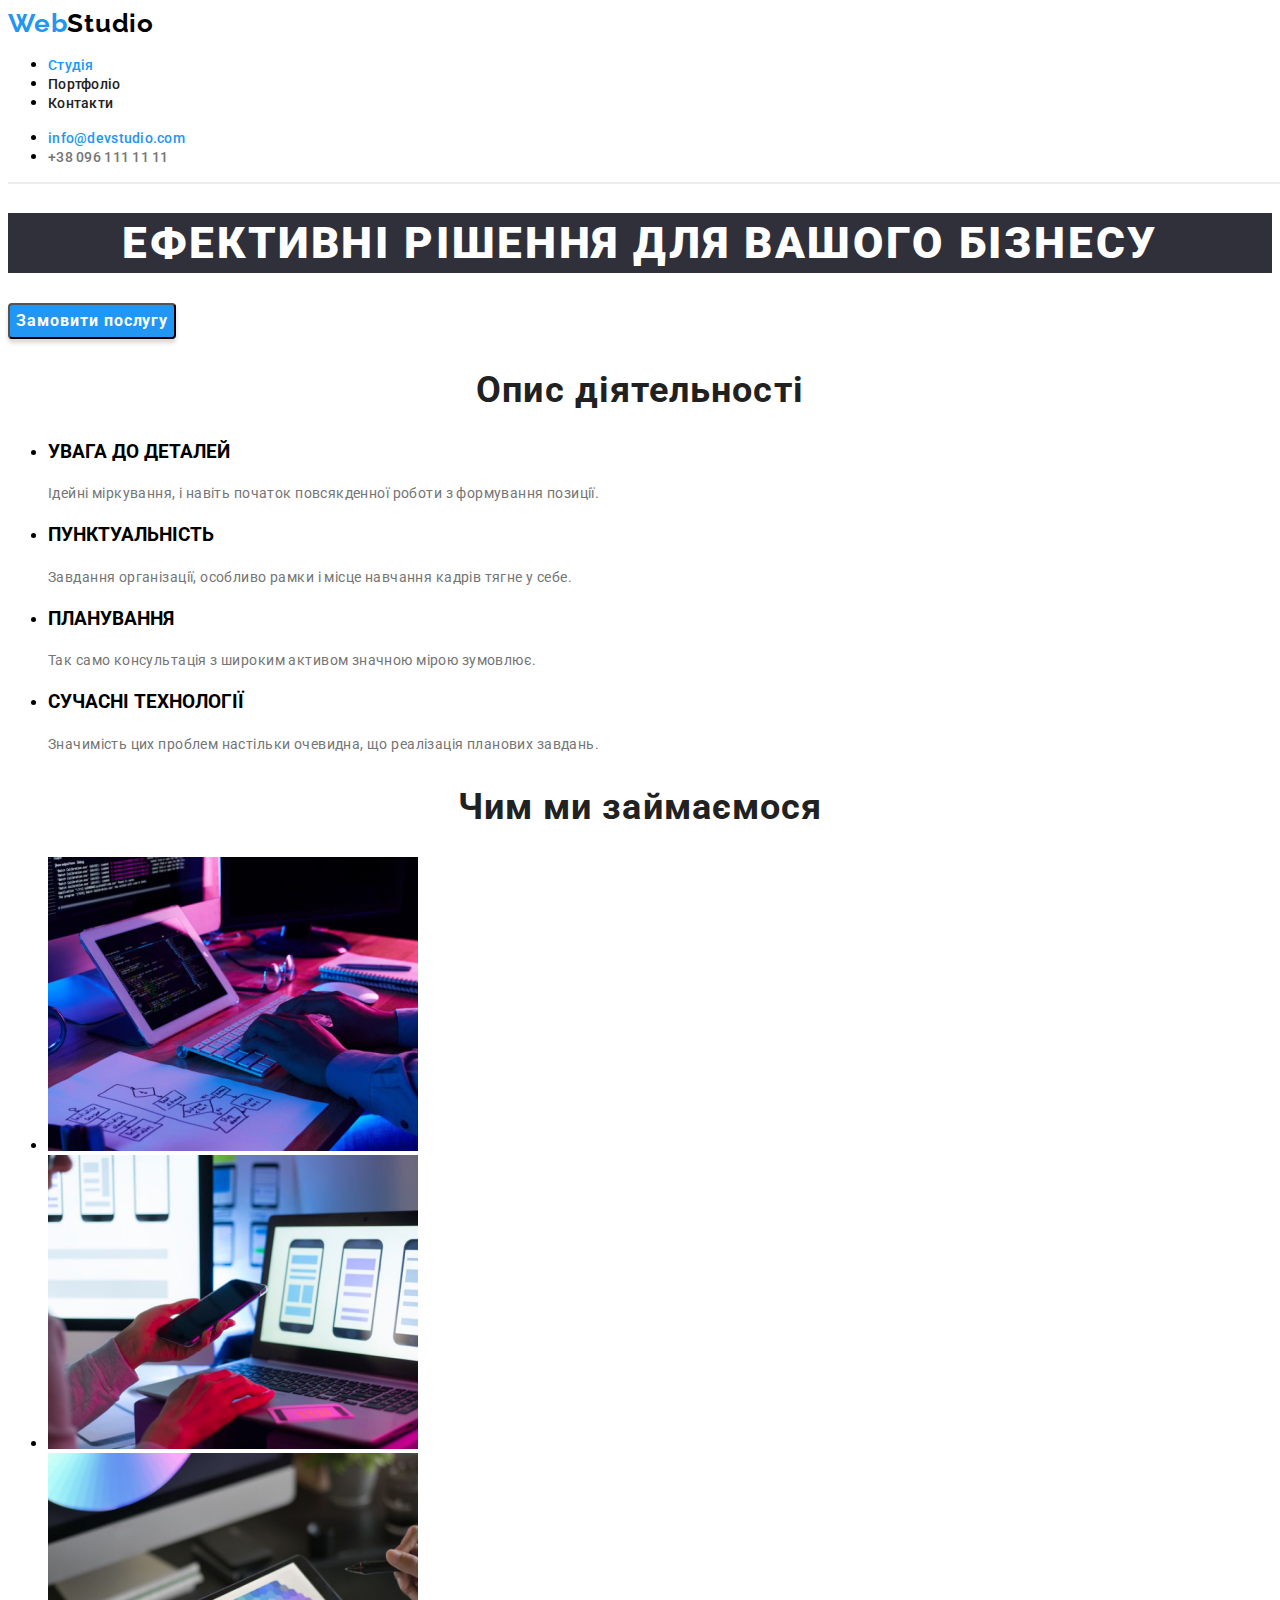
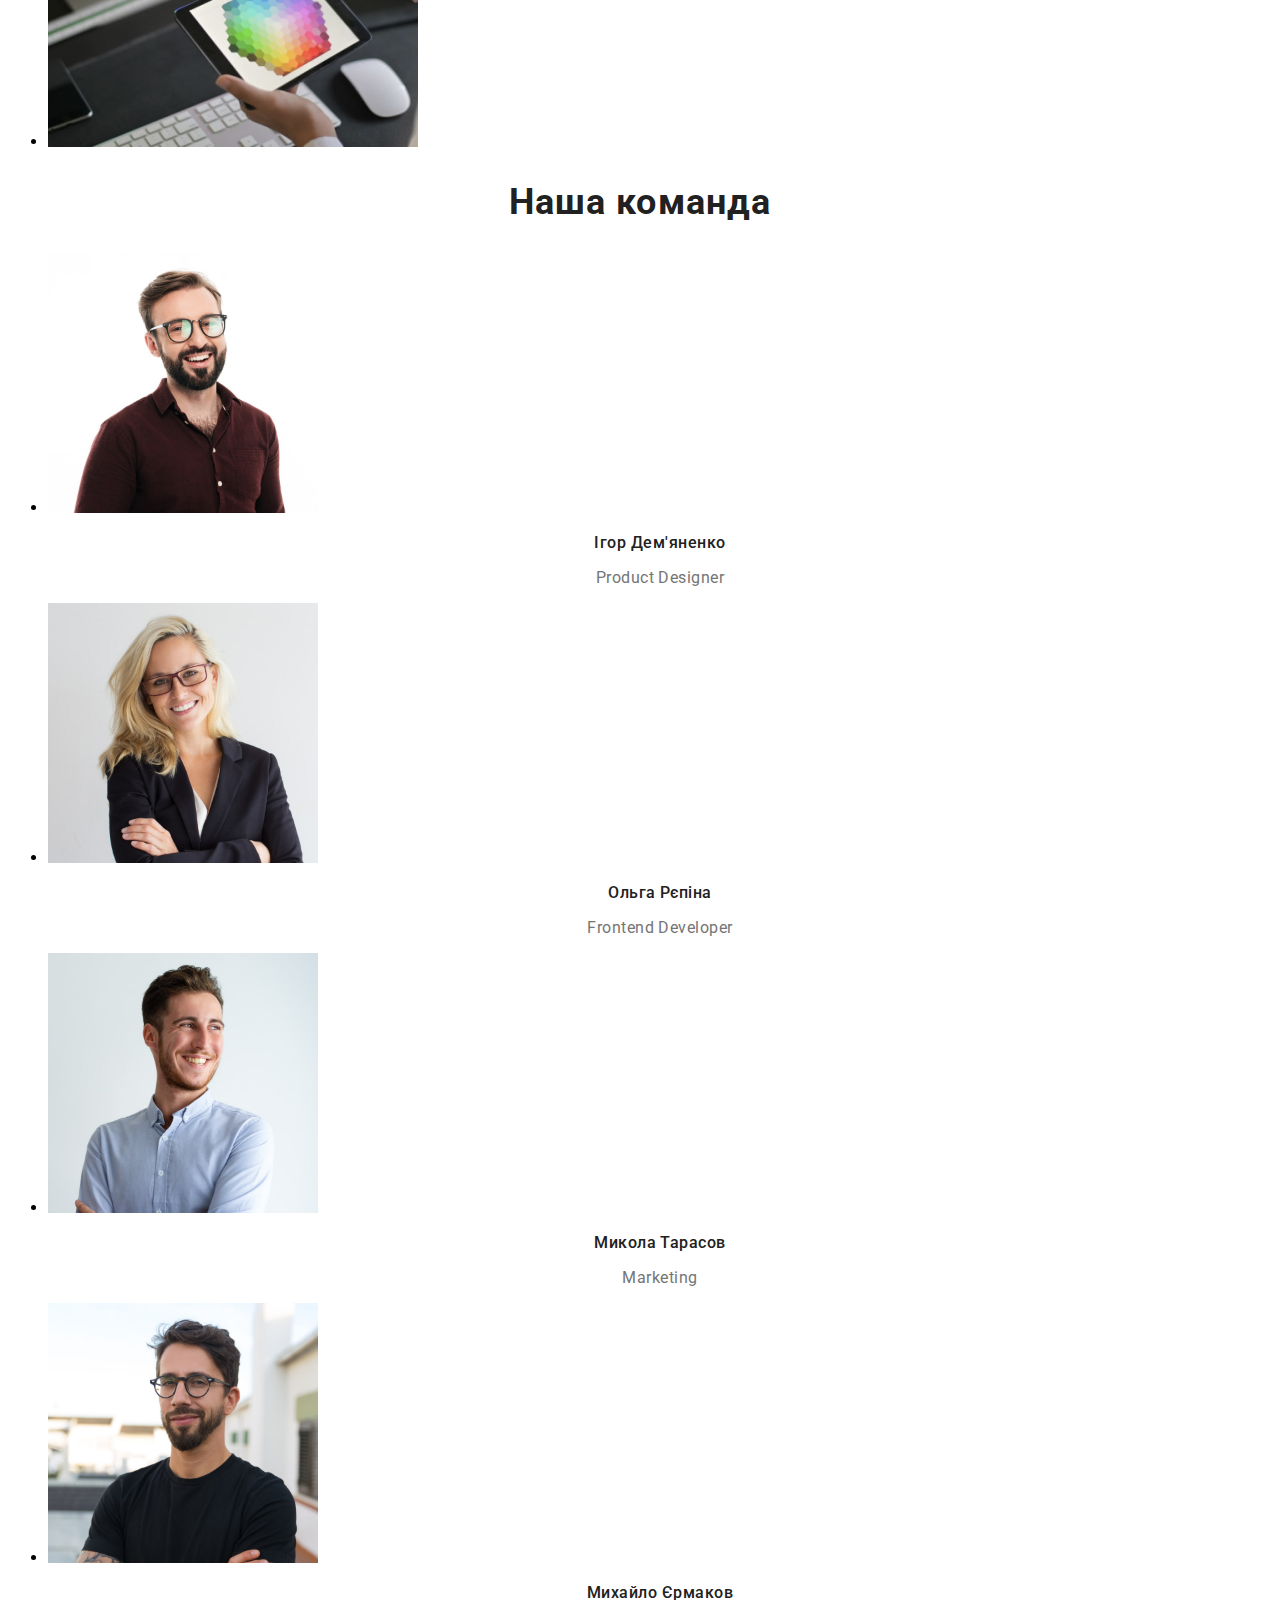
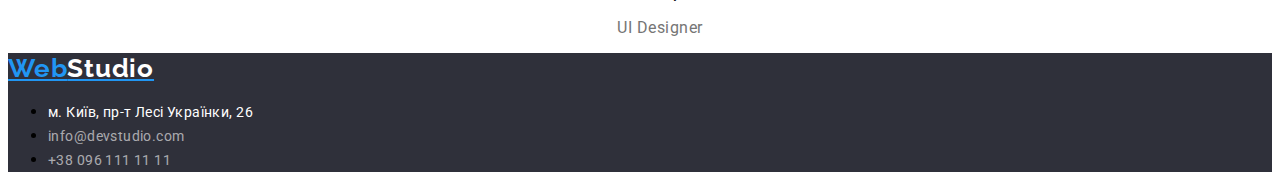
==== index.html @ 0fd16da0 "validator" ====
<!DOCTYPE html>
<html lang="uk">
  <head>
    <meta charset="UTF-8" />
    <meta http-equiv="X-UA-Compatible" content="IE=edge" />
    <meta name="viewport" content="width=device-width, initial-scale=1.0" />
    <link rel="preconnect" href="https://fonts.googleapis.com" />
    <link rel="preconnect" href="https://fonts.gstatic.com" crossorigin />
    <link
      href="https://fonts.googleapis.com/css2?family=Raleway:wght@400;500;700;900&family=Roboto:wght@400;500;700;900&display=swap"
      rel="stylesheet"
    />
    <link rel="stylesheet" href="css/styles.css" />
    <title>Портфоліо</title>
  </head>
  <!--header-->
  <header>
    <a href="index.html" class="logo-top" lang="en"
      ><span class="logo-top-color">Web</span>Studio</a
    >
    <nav>
      <ul>
        <li><a href="index.html" class="studio-link-color">Студія</a></li>
        <li><a href="portfolio.html" class="studio-link">Портфоліо</a></li>
        <li><a href="#" class="studio-link">Контакти</a></li>
      </ul>
    </nav>
    <ul>
      <li><a href="mailto:info@devstudio.com" class="mailto">info@devstudio.com</a></li>
      <li><a href="tel:+380961111111" class="tel">+38 096 111 11 11</a></li>
    </ul>
    <hr class="line" />
  </header>
  <body>
    <!--section_1-->
    <section>
      <h1 class="header-text">Ефективні рішення для вашого бізнесу</h1>
      <button class="button" type="button">
        <span class="button-text">Замовити послугу</span>
      </button>
    </section>
    <!--section_2-->
    <section>
      <h2 class="title">Опис діятельності</h2>
      <ul>
        <li>
          <h3 class="header-text-section-2">УВАГА ДО ДЕТАЛЕЙ</h3>
          <p class="text-section-2">
            Ідейні міркування, і навіть початок повсякденної роботи з формування позиції.
          </p>
        </li>
        <li>
          <h3 class="header-text-section-2">ПУНКТУАЛЬНІСТЬ</h3>
          <p class="text-section-2">
            Завдання організації, особливо рамки і місце навчання кадрів тягне у себе.
          </p>
        </li>
        <li>
          <h3 class="header-text-section-2">ПЛАНУВАННЯ</h3>
          <p class="text-section-2">
            Так само консультація з широким активом значною мірою зумовлює.
          </p>
        </li>
        <li>
          <h3 class="header-text-section-2">СУЧАСНІ ТЕХНОЛОГІЇ</h3>
          <p class="text-section-2">
            Значимість цих проблем настільки очевидна, що реалізація планових завдань.
          </p>
        </li>
      </ul>
    </section>
    <!--section_3-->
    <section>
      <h2 class="title">Чим ми займаємося</h2>
      <ul>
        <li>
          <img
            src="images/photo_2022-07-14_23-06-50.jpg"
            alt="photo"
            width="370"
            height="294"
            class="foto"
          />
        </li>
        <li>
          <img
            src="images/photo_2022-07-14_23-08-23.jpg"
            alt="photo"
            width="370"
            height="294"
            class="foto"
          />
        </li>
        <li>
          <img
            src="images/photo_2022-07-14_23-08-29.jpg"
            alt="photo"
            width="370"
            height="294"
            class="foto"
          />
        </li>
      </ul>
    </section>
    <!--section_4-->
    <section>
      <h2 class="title">Наша команда</h2>
      <ul>
        <li>
          <img
            src="images/photo_2022-07-14_22-47-18.jpg"
            alt="photo"
            width="270"
            height="260"
            class="foto"
          />
          <h3 class="header-text-section-4">Ігор Дем'яненко</h3>
          <p class="text-section-4" lang="en">Product Designer</p>
        </li>
        <li>
          <img
            src="images/photo_2022-07-14_23-00-56.jpg"
            alt="photo"
            width="270"
            height="260"
            class="foto"
          />
          <h3 class="header-text-section-4">Ольга Рєпіна</h3>
          <p class="text-section-4" lang="en">Frontend Developer</p>
        </li>
        <li>
          <img
            src="images/photo_2022-07-14_23-04-40.jpg"
            alt="photo"
            width="270"
            height="260"
            class="foto"
          />
          <h3 class="header-text-section-4">Микола Тарасов</h3>
          <p class="text-section-4" lang="en">Marketing</p>
        </li>
        <li>
          <img
            src="images/photo_2022-07-14_23-06-06.jpg"
            alt="photo"
            width="270"
            height="260"
            class="foto"
          />
          <h3 class="header-text-section-4">Михайло Єрмаков</h3>
          <p class="text-section-4" lang="en">UI Designer</p>
        </li>
      </ul>
    </section>
    <!--Footer-->
    <footer class="footer">
      <a href="index.html" class="logo-footer" lang="en"
        >Web<span class="logo-footer-color">Studio</span></a
      >
      <address>
        <ul>
          <li>
            <a
              class="adress"
              href="https://goo.gl/maps/CPtrU1FHBa2aNyZL9"
              target="_blank"
              rel="noopener noreferrer"
              >м. Київ, пр-т Лесі Українки, 26</a
            >
          </li>
          <li>
            <a href="mailto:info@devstudio.com" class="mailto-footer">info@devstudio.com</a>
          </li>
          <li>
            <a href="tel:+380961111111" class="tel-footer">+38 096 111 11 11</a>
          </li>
        </ul>
      </address>
    </footer>
  </body>
</html>
---- css/styles.css ----
body {
  font-family: 'Raleway', sans-serif;
  font-family: 'Roboto', sans-serif;
  background: #ffffff;
  
}
/* header */
.logo-top {
  font-family: 'Raleway';
  font-weight: 700;
  font-size: 26px;
  line-height: 31px;
  /* identical to box height */
  letter-spacing: 0.03em;
  color: #000000;
  text-decoration: none;
}
.logo-top-color {
  font-family: 'Raleway';
  font-weight: 700;
  font-size: 26px;
  line-height: 31px;
  /* identical to box height */
  letter-spacing: 0.03em;
  color: #2196f3;
  text-decoration: none;
}
.studio-link {
  font-family: 'Roboto';
  font-weight: 500;
  font-size: 14px;
  line-height: 16px;
  letter-spacing: 0.02em;
  text-decoration: none;
  color: #212121;
}
.studio-link-color {
  font-family: 'Roboto';
  font-weight: 500;
  font-size: 14px;
  line-height: 16px;
  letter-spacing: 0.02em;
  text-decoration: none;
  color: #2196f3;
}
.mailto {
  font-family: 'Roboto';
  font-weight: 500;
  font-size: 14px;
  line-height: 16px;
  letter-spacing: 0.02em;
  text-decoration: none;
  color: #2196f3;
}
.tel {
  font-family: 'Roboto';
  font-weight: 500;
  font-size: 14px;
  line-height: 16px;
  letter-spacing: 0.02em;
  text-decoration: none;
  color: #757575;
}
.header-text {
  font-family: 'Roboto';
  font-weight: 900;
  font-size: 44px;
  line-height: 60px;
  /* or 136% */
  text-align: center;
  letter-spacing: 0.06em;
  text-transform: uppercase;
  text-decoration: none;
  color: #ffffff;
  background: #2f303a;
}

/* -------button -------------*/
.button {
  background: #2196f3;
  box-shadow: 0px 4px 4px rgba(0, 0, 0, 0.15);
  border-radius: 4px;
}
.button-text {
  font-family: 'Roboto';
  font-weight: 700;
  font-size: 16px;
  line-height: 30px;
  /* identical to box height, or 188% */
  display: flex;
  align-items: center;
  text-align: center;
  letter-spacing: 0.06em;

  color: #ffffff;
}
.button:hover {
  background-color: #92c8f5;
}
.button:focus {
  outline: none;
  box-shadow: 0 0 0 3px lightskyblue;
}
.title {
  font-family: 'Roboto';
  font-weight: 700;
  font-size: 36px;
  line-height: 42px;
  text-align: center;
  letter-spacing: 0.03em;

  color: #212121;
}
.text-section-2 {
  font-family: 'Roboto';
  font-size: 14px;
  line-height: 24px;
  /* or 171% */

  letter-spacing: 0.03em;
  text-decoration: none;
  color: #757575;
}
/* Line */
.line {
  width: 1600px;
  height: 0px;
  left: 0px;
  top: 80px;
  border: 1px solid #ececec;
}
/* section-3 */

.header-text-section-4 {
  font-family: 'Roboto';
  font-weight: 700;
  font-size: 36px;
  line-height: 42px;
  text-align: center;
  letter-spacing: 0.03em;

  color: #212121;
}
.foto {
  border-radius: 0px;
}
.header-text-section-4 {
  font-family: 'Roboto';
  font-weight: 500;
  font-size: 16px;
  line-height: 19px;
  /* identical to box height */

  text-align: center;
  letter-spacing: 0.03em;

  color: #212121;
}
.text-section-4 {
  font-family: 'Roboto';
  font-size: 16px;
  line-height: 19px;
  /* identical to box height */

  text-align: center;
  letter-spacing: 0.03em;

  color: #757575;
}

/* Footer */

.logo-footer {
  font-family: 'Raleway';
  font-weight: 700;
  font-size: 26px;
  line-height: 31px;
  /* identical to box height */

  letter-spacing: 0.03em;

  color: #2196f3;
}

.logo-footer-color {
  font-family: 'Raleway';
  font-weight: 700;
  font-size: 26px;
  line-height: 31px;
  /* identical to box height */
  text-decoration: none;
  letter-spacing: 0.03em;

  color: #ffffff;
}
.footer {
  background: #2f303a;
}
.adress {
  font-family: 'Roboto';
  font-size: 14px;
  line-height: 24px;
  /* or 171% */
font-style: normal;
  letter-spacing: 0.03em;
  text-decoration: none;
  color: #ffffff;
}
.mailto-footer {
  font-family: 'Roboto';
  font-size: 14px;
  line-height: 24px;
  /* or 171% */
  text-decoration: none;
font-style: normal;
  letter-spacing: 0.03em;

  color: rgba(255, 255, 255, 0.6);
}
.tel-footer {
  font-family: 'Roboto';
  font-size: 14px;
  line-height: 24px;
  /* or 171% */
  text-decoration: none;
font-style: normal;
  letter-spacing: 0.03em;
  color: rgba(255, 255, 255, 0.6);
}
/* portfoli */

.button-portfolio-color {
  background: #2196f3;
  /* shadow-middle */

  box-shadow: 0px 3px 1px rgba(0, 0, 0, 0.1), 0px 1px 2px rgba(0, 0, 0, 0.08),
    0px 2px 2px rgba(0, 0, 0, 0.12);
  border-radius: 4px;
}
.button-portfolio-color:hover {
  background-color: #92c8f5;
}

.button-portfolio-color:focus {
  outline: none;
  box-shadow: 0 0 0 3px lightskyblue;
}

.button-portfolio {
  background: #f5f4fa;
  border-radius: 4px;
}
.button-portfolio:hover {
  background-color: #92c8f5;
}
.button-portfolio:focus {
  outline: none;
  box-shadow: 0 0 0 3px lightskyblue;
}
.button-portfolio-color-text {
  font-family: 'Roboto';
  font-weight: 500;
  font-size: 16px;
  line-height: 26px;
  /* identical to box height, or 162% */
text-decoration: none;
  text-align: center;
  letter-spacing: 0.03em;

  color: #ffffff;
}

.button-portfolio-text {
  font-family: 'Roboto';
  font-weight: 500;
  font-size: 16px;
  line-height: 26px;
  /* identical to box height, or 162% */

  text-align: center;
  letter-spacing: 0.03em;
text-decoration: none;
  color: #212121;
}
.title-portfolio {
  font-family: 'Roboto';
  font-weight: 700;
  font-size: 18px;
  line-height: 36px;
  /* identical to box height, or 200% */
text-decoration: none;
  letter-spacing: 0.06em;

  color: #212121;
}
.text-portfolio {
  font-family: 'Roboto';
  font-size: 16px;
  line-height: 30px;
  /* identical to box height, or 188% */
text-decoration: none;
  letter-spacing: 0.03em;

  color: #757575;
}
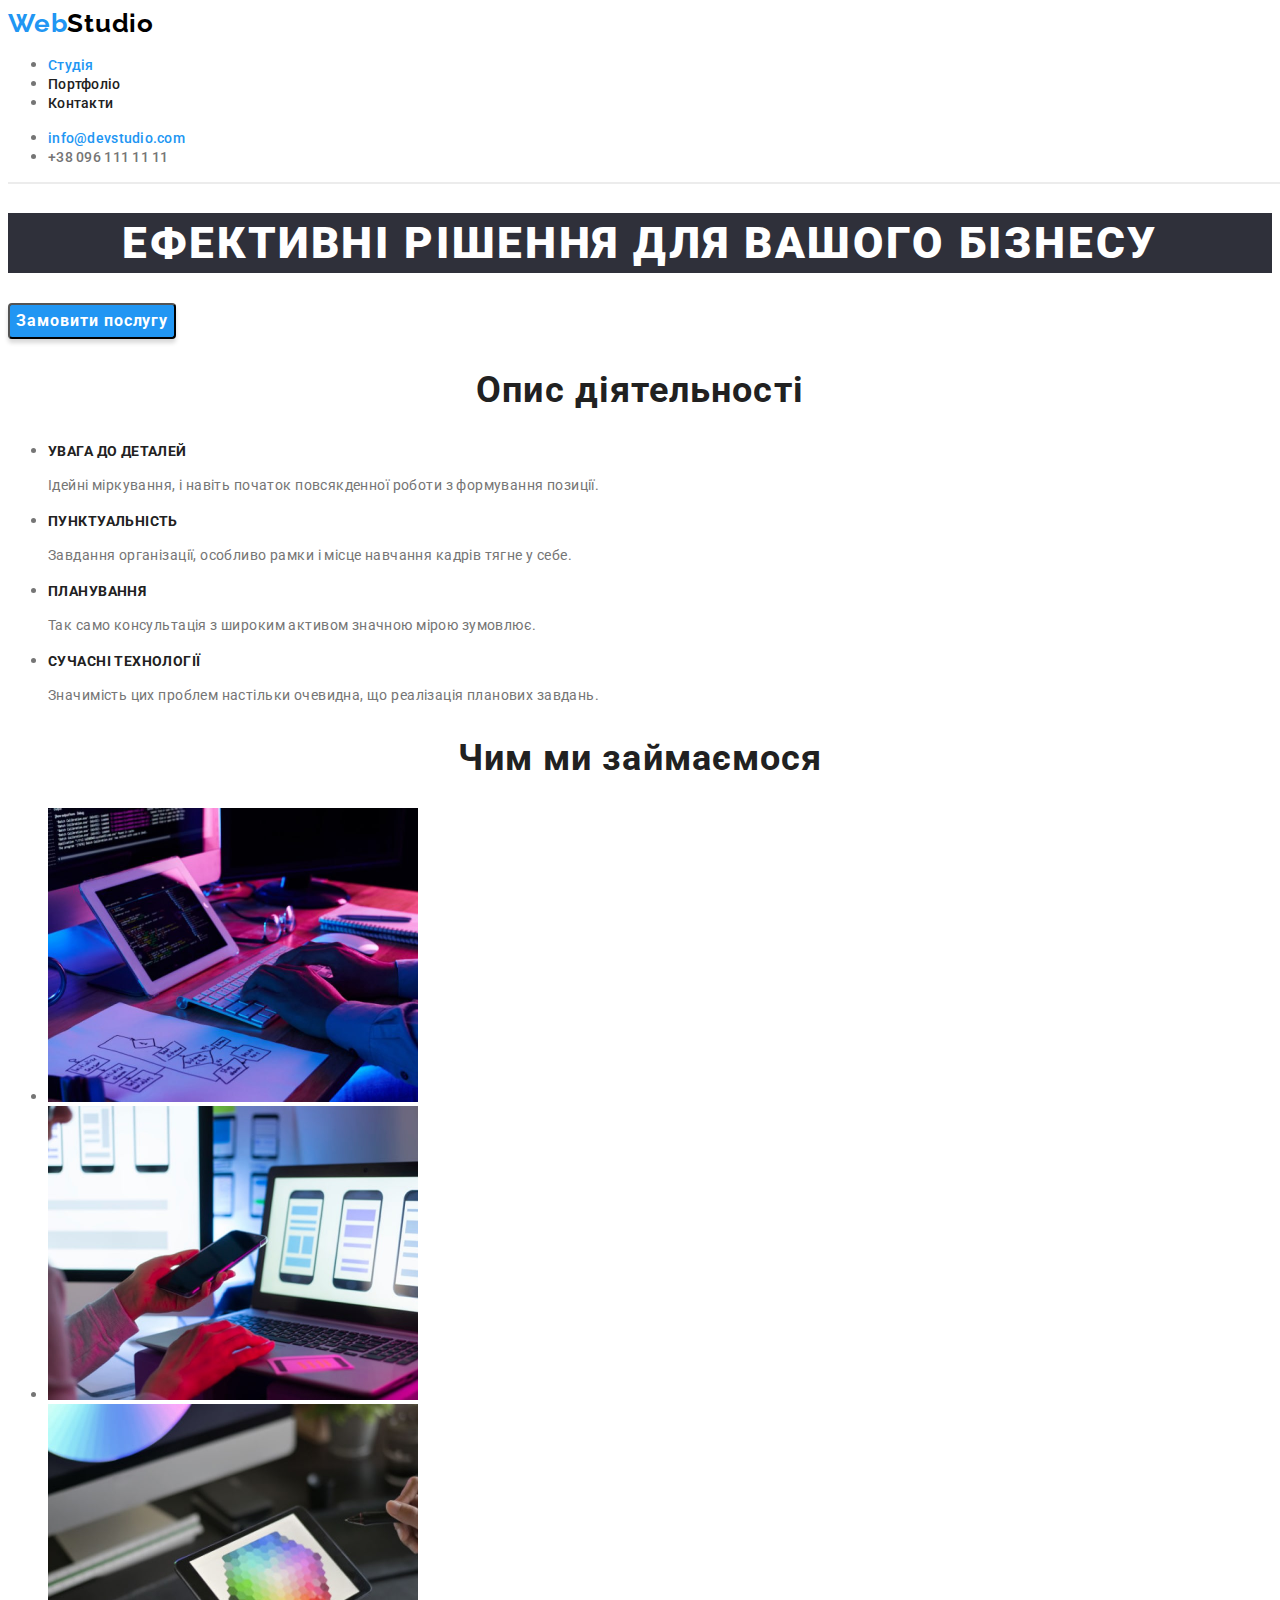
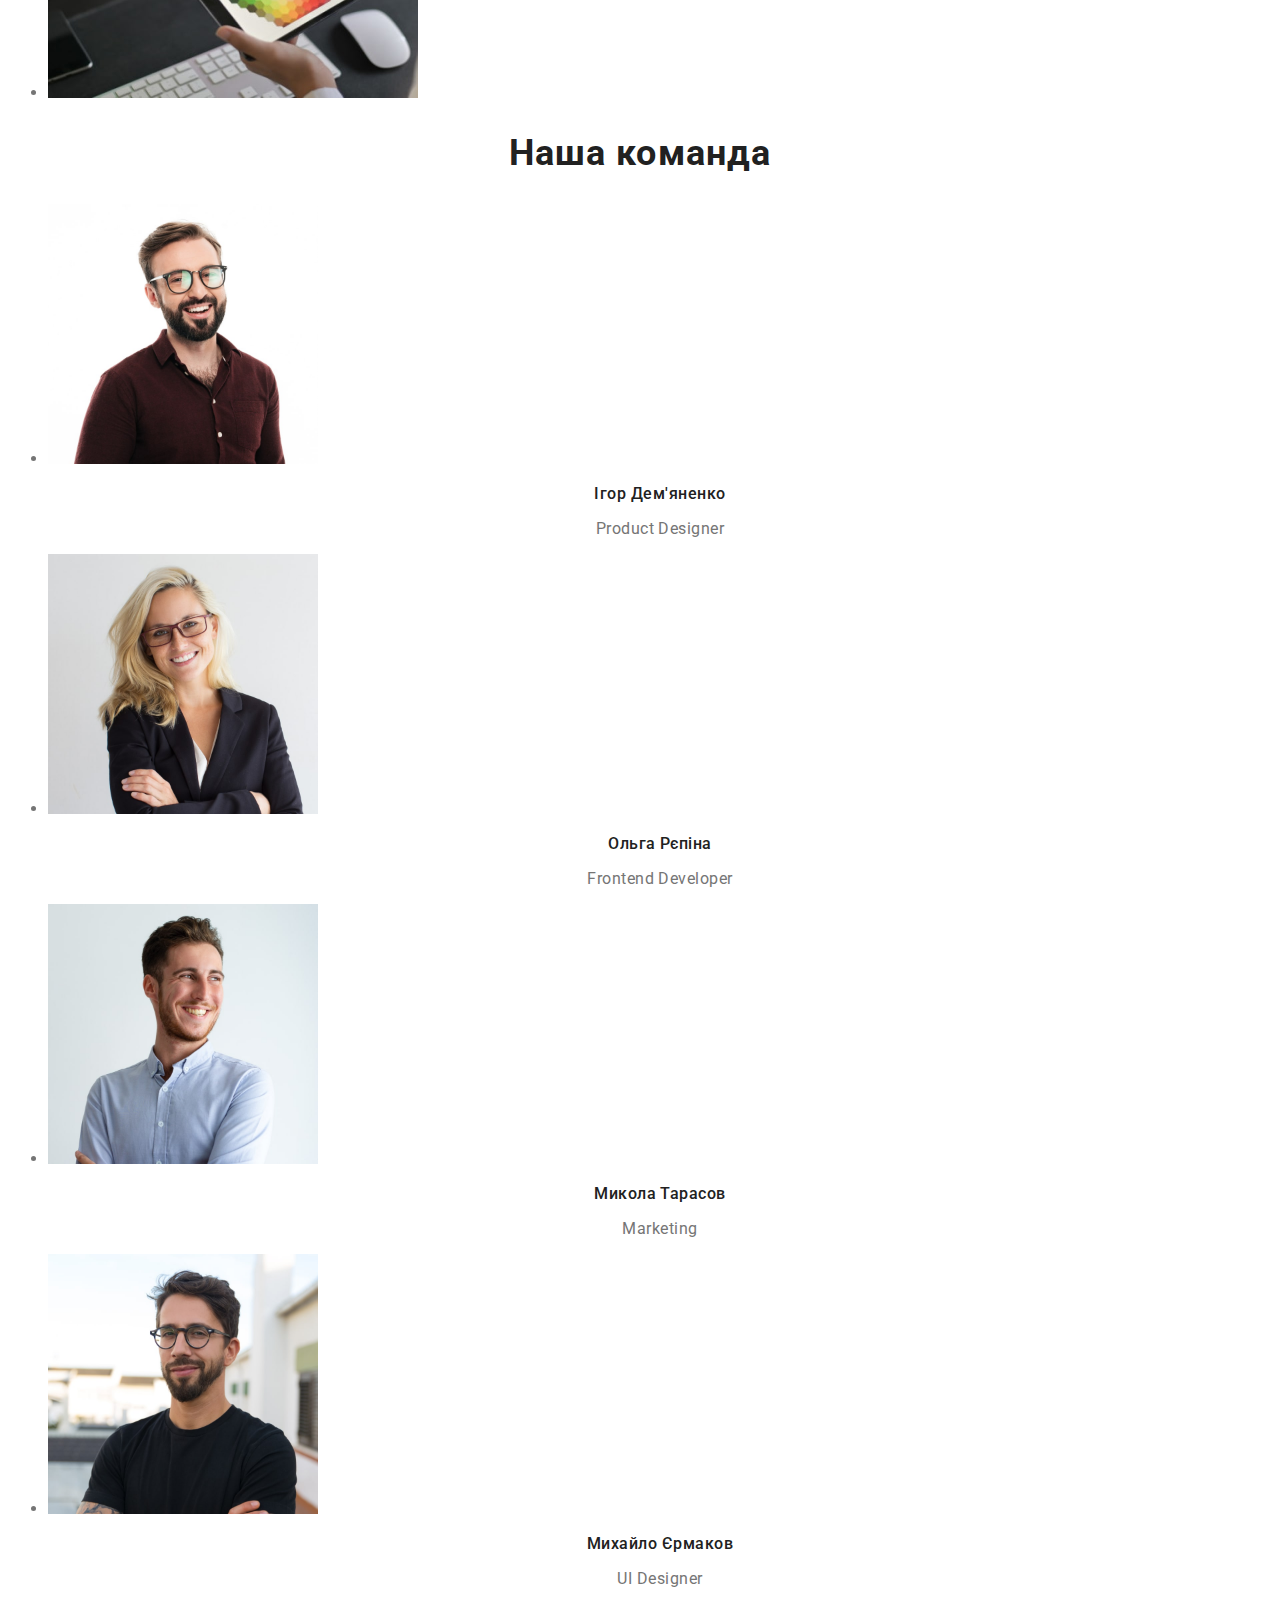
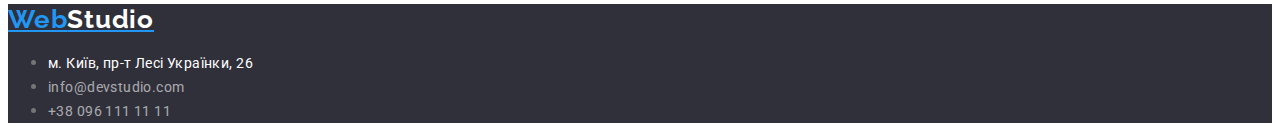
==== commit 546992b4: "css" ====
--- a/index.html
+++ b/index.html
@@ -10,148 +10,157 @@
       href="https://fonts.googleapis.com/css2?family=Raleway:wght@400;500;700;900&family=Roboto:wght@400;500;700;900&display=swap"
       rel="stylesheet"
     />
+    <title>Портфоліо</title>
     <link rel="stylesheet" href="css/styles.css" />
-    <title>Портфоліо</title>
   </head>
-  <!--header-->
-  <header>
-    <a href="index.html" class="logo-top" lang="en"
-      ><span class="logo-top-color">Web</span>Studio</a
-    >
-    <nav>
+  <body>
+    <!--header-->
+    <header>
+      <a href="index.html" class="logo-top" lang="en"
+        ><span class="logo-top-color">Web</span>Studio</a
+      >
+      <nav>
+        <ul>
+          <li><a href="index.html" class="studio-link-color">Студія</a></li>
+          <li><a href="portfolio.html" class="studio-link">Портфоліо</a></li>
+          <li><a href="#" class="studio-link">Контакти</a></li>
+        </ul>
+      </nav>
       <ul>
-        <li><a href="index.html" class="studio-link-color">Студія</a></li>
-        <li><a href="portfolio.html" class="studio-link">Портфоліо</a></li>
-        <li><a href="#" class="studio-link">Контакти</a></li>
+        <li><a href="mailto:info@devstudio.com" class="mailto">info@devstudio.com</a></li>
+        <li><a href="tel:+380961111111" class="tel">+38 096 111 11 11</a></li>
       </ul>
-    </nav>
-    <ul>
-      <li><a href="mailto:info@devstudio.com" class="mailto">info@devstudio.com</a></li>
-      <li><a href="tel:+380961111111" class="tel">+38 096 111 11 11</a></li>
-    </ul>
-    <hr class="line" />
-  </header>
-  <body>
-    <!--section_1-->
-    <section>
-      <h1 class="header-text">Ефективні рішення для вашого бізнесу</h1>
-      <button class="button" type="button">
-        <span class="button-text">Замовити послугу</span>
-      </button>
-    </section>
-    <!--section_2-->
-    <section>
-      <h2 class="title">Опис діятельності</h2>
-      <ul>
-        <li>
-          <h3 class="header-text-section-2">УВАГА ДО ДЕТАЛЕЙ</h3>
-          <p class="text-section-2">
-            Ідейні міркування, і навіть початок повсякденної роботи з формування позиції.
-          </p>
-        </li>
-        <li>
-          <h3 class="header-text-section-2">ПУНКТУАЛЬНІСТЬ</h3>
-          <p class="text-section-2">
-            Завдання організації, особливо рамки і місце навчання кадрів тягне у себе.
-          </p>
-        </li>
-        <li>
-          <h3 class="header-text-section-2">ПЛАНУВАННЯ</h3>
-          <p class="text-section-2">
-            Так само консультація з широким активом значною мірою зумовлює.
-          </p>
-        </li>
-        <li>
-          <h3 class="header-text-section-2">СУЧАСНІ ТЕХНОЛОГІЇ</h3>
-          <p class="text-section-2">
-            Значимість цих проблем настільки очевидна, що реалізація планових завдань.
-          </p>
-        </li>
-      </ul>
-    </section>
-    <!--section_3-->
-    <section>
-      <h2 class="title">Чим ми займаємося</h2>
-      <ul>
-        <li>
-          <img
-            src="images/photo_2022-07-14_23-06-50.jpg"
-            alt="photo"
-            width="370"
-            height="294"
-            class="foto"
-          />
-        </li>
-        <li>
-          <img
-            src="images/photo_2022-07-14_23-08-23.jpg"
-            alt="photo"
-            width="370"
-            height="294"
-            class="foto"
-          />
-        </li>
-        <li>
-          <img
-            src="images/photo_2022-07-14_23-08-29.jpg"
-            alt="photo"
-            width="370"
-            height="294"
-            class="foto"
-          />
-        </li>
-      </ul>
-    </section>
-    <!--section_4-->
-    <section>
-      <h2 class="title">Наша команда</h2>
-      <ul>
-        <li>
-          <img
-            src="images/photo_2022-07-14_22-47-18.jpg"
-            alt="photo"
-            width="270"
-            height="260"
-            class="foto"
-          />
-          <h3 class="header-text-section-4">Ігор Дем'яненко</h3>
-          <p class="text-section-4" lang="en">Product Designer</p>
-        </li>
-        <li>
-          <img
-            src="images/photo_2022-07-14_23-00-56.jpg"
-            alt="photo"
-            width="270"
-            height="260"
-            class="foto"
-          />
-          <h3 class="header-text-section-4">Ольга Рєпіна</h3>
-          <p class="text-section-4" lang="en">Frontend Developer</p>
-        </li>
-        <li>
-          <img
-            src="images/photo_2022-07-14_23-04-40.jpg"
-            alt="photo"
-            width="270"
-            height="260"
-            class="foto"
-          />
-          <h3 class="header-text-section-4">Микола Тарасов</h3>
-          <p class="text-section-4" lang="en">Marketing</p>
-        </li>
-        <li>
-          <img
-            src="images/photo_2022-07-14_23-06-06.jpg"
-            alt="photo"
-            width="270"
-            height="260"
-            class="foto"
-          />
-          <h3 class="header-text-section-4">Михайло Єрмаков</h3>
-          <p class="text-section-4" lang="en">UI Designer</p>
-        </li>
-      </ul>
-    </section>
+      <hr class="line" />
+    </header>
+    <main>
+      <!--section_1-->
+      <section>
+        <h1 class="header-text">Ефективні рішення для вашого бізнесу</h1>
+        <button class="button" type="button">
+          <span class="button-text">Замовити послугу</span>
+        </button>
+      </section>
+      <!--section_2-->
+      <section>
+        <h2 class="title">Опис діятельності</h2>
+        <ul>
+          <li>
+            <h3 class="header-text-section-2">УВАГА ДО ДЕТАЛЕЙ</h3>
+            <p class="text-section-2">
+              Ідейні міркування, і навіть початок повсякденної роботи з формування позиції.
+            </p>
+          </li>
+          <li>
+            <h3 class="header-text-section-2">ПУНКТУАЛЬНІСТЬ</h3>
+            <p class="text-section-2">
+              Завдання організації, особливо рамки і місце навчання кадрів тягне у себе.
+            </p>
+          </li>
+          <li>
+            <h3 class="header-text-section-2">ПЛАНУВАННЯ</h3>
+            <p class="text-section-2">
+              Так само консультація з широким активом значною мірою зумовлює.
+            </p>
+          </li>
+          <li>
+            <h3 class="header-text-section-2">СУЧАСНІ ТЕХНОЛОГІЇ</h3>
+            <p class="text-section-2">
+              Значимість цих проблем настільки очевидна, що реалізація планових завдань.
+            </p>
+          </li>
+        </ul>
+      </section>
+      <!--section_3-->
+      <section>
+        <h2 class="title">Чим ми займаємося</h2>
+        <ul>
+          <li>
+            <a href="images/photo_2022-07-14_23-06-50.jpg">
+              <img
+                src="images/photo_2022-07-14_23-06-50.jpg"
+                alt="photo"
+                width="370"
+                height="294"
+                class="foto"
+            /></a>
+          </li>
+          <li>
+            <a href="images/photo_2022-07-14_23-08-23.jpg">
+              <img
+                src="images/photo_2022-07-14_23-08-23.jpg"
+                alt="photo"
+                width="370"
+                height="294"
+                class="foto"
+            /></a>
+          </li>
+          <li>
+            <a href="images/photo_2022-07-14_23-08-29.jpg">
+              <img
+                src="images/photo_2022-07-14_23-08-29.jpg"
+                alt="photo"
+                width="370"
+                height="294"
+                class="foto"
+            /></a>
+          </li>
+        </ul>
+      </section>
+      <!--section_4-->
+      <section>
+        <h2 class="title">Наша команда</h2>
+        <ul>
+          <li>
+            <a href="images/photo_2022-07-14_22-47-18.jpg">
+              <img
+                src="images/photo_2022-07-14_22-47-18.jpg"
+                alt="photo"
+                width="270"
+                height="260"
+                class="foto"
+            /></a>
+            <h3 class="header-text-section-4">Ігор Дем'яненко</h3>
+            <p class="text-section-4" lang="en">Product Designer</p>
+          </li>
+          <li>
+            <a href="images/photo_2022-07-14_23-00-56.jpg">
+              <img
+                src="images/photo_2022-07-14_23-00-56.jpg"
+                alt="photo"
+                width="270"
+                height="260"
+                class="foto"
+            /></a>
+            <h3 class="header-text-section-4">Ольга Рєпіна</h3>
+            <p class="text-section-4" lang="en">Frontend Developer</p>
+          </li>
+          <li>
+            <a href="images/photo_2022-07-14_23-04-40.jpg">
+              <img
+                src="images/photo_2022-07-14_23-04-40.jpg"
+                alt="photo"
+                width="270"
+                height="260"
+                class="foto"
+            /></a>
+            <h3 class="header-text-section-4">Микола Тарасов</h3>
+            <p class="text-section-4" lang="en">Marketing</p>
+          </li>
+          <li>
+            <a href="images/photo_2022-07-14_23-06-06.jpg">
+              <img
+                src="images/photo_2022-07-14_23-06-06.jpg"
+                alt="photo"
+                width="270"
+                height="260"
+                class="foto"
+            /></a>
+            <h3 class="header-text-section-4">Михайло Єрмаков</h3>
+            <p class="text-section-4" lang="en">UI Designer</p>
+          </li>
+        </ul>
+      </section>
+    </main>
     <!--Footer-->
     <footer class="footer">
       <a href="index.html" class="logo-footer" lang="en"
--- a/css/styles.css
+++ b/css/styles.css
@@ -1,9 +1,12 @@
 body {
-  font-family: 'Raleway', sans-serif;
+  font-family: 'Raleway', sans-serif; 
   font-family: 'Roboto', sans-serif;
-  background: #ffffff;
-  
-}
+  font-size: 16px;
+  letter-spacing: 0.03em;
+  color: #757575;
+  background-color: #ffffff;
+}
+
 /* header */
 .logo-top {
   font-family: 'Raleway';
@@ -25,8 +28,8 @@
   color: #2196f3;
   text-decoration: none;
 }
+/* nav */
 .studio-link {
-  font-family: 'Roboto';
   font-weight: 500;
   font-size: 14px;
   line-height: 16px;
@@ -35,7 +38,6 @@
   color: #212121;
 }
 .studio-link-color {
-  font-family: 'Roboto';
   font-weight: 500;
   font-size: 14px;
   line-height: 16px;
@@ -44,7 +46,6 @@
   color: #2196f3;
 }
 .mailto {
-  font-family: 'Roboto';
   font-weight: 500;
   font-size: 14px;
   line-height: 16px;
@@ -62,7 +63,6 @@
   color: #757575;
 }
 .header-text {
-  font-family: 'Roboto';
   font-weight: 900;
   font-size: 44px;
   line-height: 60px;
@@ -80,6 +80,7 @@
   background: #2196f3;
   box-shadow: 0px 4px 4px rgba(0, 0, 0, 0.15);
   border-radius: 4px;
+  cursor: pointer;
 }
 .button-text {
   font-family: 'Roboto';
@@ -91,32 +92,37 @@
   align-items: center;
   text-align: center;
   letter-spacing: 0.06em;
-
   color: #ffffff;
 }
 .button:hover {
-  background-color: #92c8f5;
+  background-color: #188CE8;;
 }
 .button:focus {
+  font-family: 'Roboto';
   outline: none;
-  box-shadow: 0 0 0 3px lightskyblue;
+  box-shadow: 0 0 0 3px #188CE8;;
 }
 .title {
-  font-family: 'Roboto';
   font-weight: 700;
   font-size: 36px;
   line-height: 42px;
   text-align: center;
   letter-spacing: 0.03em;
-
-  color: #212121;
+  color: #212121;
+}
+.header-text-section-2{
+font-style: normal;
+font-weight: 700;
+font-size: 14px;
+line-height: 16px;
+letter-spacing: 0.03em;
+text-transform: uppercase;
+color: #212121;
 }
 .text-section-2 {
-  font-family: 'Roboto';
-  font-size: 14px;
-  line-height: 24px;
-  /* or 171% */
-
+  font-size: 14px;
+  line-height: 24px;
+  /* or 171% */
   letter-spacing: 0.03em;
   text-decoration: none;
   color: #757575;
@@ -132,7 +138,6 @@
 /* section-3 */
 
 .header-text-section-4 {
-  font-family: 'Roboto';
   font-weight: 700;
   font-size: 36px;
   line-height: 42px;
@@ -145,7 +150,6 @@
   border-radius: 0px;
 }
 .header-text-section-4 {
-  font-family: 'Roboto';
   font-weight: 500;
   font-size: 16px;
   line-height: 19px;
@@ -157,14 +161,11 @@
   color: #212121;
 }
 .text-section-4 {
-  font-family: 'Roboto';
   font-size: 16px;
   line-height: 19px;
   /* identical to box height */
-
-  text-align: center;
-  letter-spacing: 0.03em;
-
+  text-align: center;
+  letter-spacing: 0.03em;
   color: #757575;
 }
 
@@ -197,22 +198,20 @@
   background: #2f303a;
 }
 .adress {
-  font-family: 'Roboto';
-  font-size: 14px;
-  line-height: 24px;
-  /* or 171% */
-font-style: normal;
+  font-size: 14px;
+  line-height: 24px;
+  /* or 171% */
+  font-style: normal;
   letter-spacing: 0.03em;
   text-decoration: none;
   color: #ffffff;
 }
 .mailto-footer {
-  font-family: 'Roboto';
-  font-size: 14px;
-  line-height: 24px;
-  /* or 171% */
-  text-decoration: none;
-font-style: normal;
+  font-size: 14px;
+  line-height: 24px;
+  /* or 171% */
+  text-decoration: none;
+  font-style: normal;
   letter-spacing: 0.03em;
 
   color: rgba(255, 255, 255, 0.6);
@@ -223,7 +222,7 @@
   line-height: 24px;
   /* or 171% */
   text-decoration: none;
-font-style: normal;
+  font-style: normal;
   letter-spacing: 0.03em;
   color: rgba(255, 255, 255, 0.6);
 }
@@ -232,7 +231,7 @@
 .button-portfolio-color {
   background: #2196f3;
   /* shadow-middle */
-
+  cursor: pointer;
   box-shadow: 0px 3px 1px rgba(0, 0, 0, 0.1), 0px 1px 2px rgba(0, 0, 0, 0.08),
     0px 2px 2px rgba(0, 0, 0, 0.12);
   border-radius: 4px;
@@ -240,15 +239,14 @@
 .button-portfolio-color:hover {
   background-color: #92c8f5;
 }
-
 .button-portfolio-color:focus {
   outline: none;
   box-shadow: 0 0 0 3px lightskyblue;
 }
-
 .button-portfolio {
   background: #f5f4fa;
   border-radius: 4px;
+  cursor: pointer;
 }
 .button-portfolio:hover {
   background-color: #92c8f5;
@@ -263,7 +261,7 @@
   font-size: 16px;
   line-height: 26px;
   /* identical to box height, or 162% */
-text-decoration: none;
+  text-decoration: none;
   text-align: center;
   letter-spacing: 0.03em;
 
@@ -279,27 +277,21 @@
 
   text-align: center;
   letter-spacing: 0.03em;
-text-decoration: none;
+  text-decoration: none;
   color: #212121;
 }
 .title-portfolio {
-  font-family: 'Roboto';
   font-weight: 700;
   font-size: 18px;
   line-height: 36px;
   /* identical to box height, or 200% */
-text-decoration: none;
+  text-decoration: none;
   letter-spacing: 0.06em;
-
   color: #212121;
 }
 .text-portfolio {
-  font-family: 'Roboto';
-  font-size: 16px;
+   font-size: 16px;
   line-height: 30px;
   /* identical to box height, or 188% */
-text-decoration: none;
-  letter-spacing: 0.03em;
-
-  color: #757575;
-}
+  text-decoration: none;
+  letter-spacing: 0.03em;
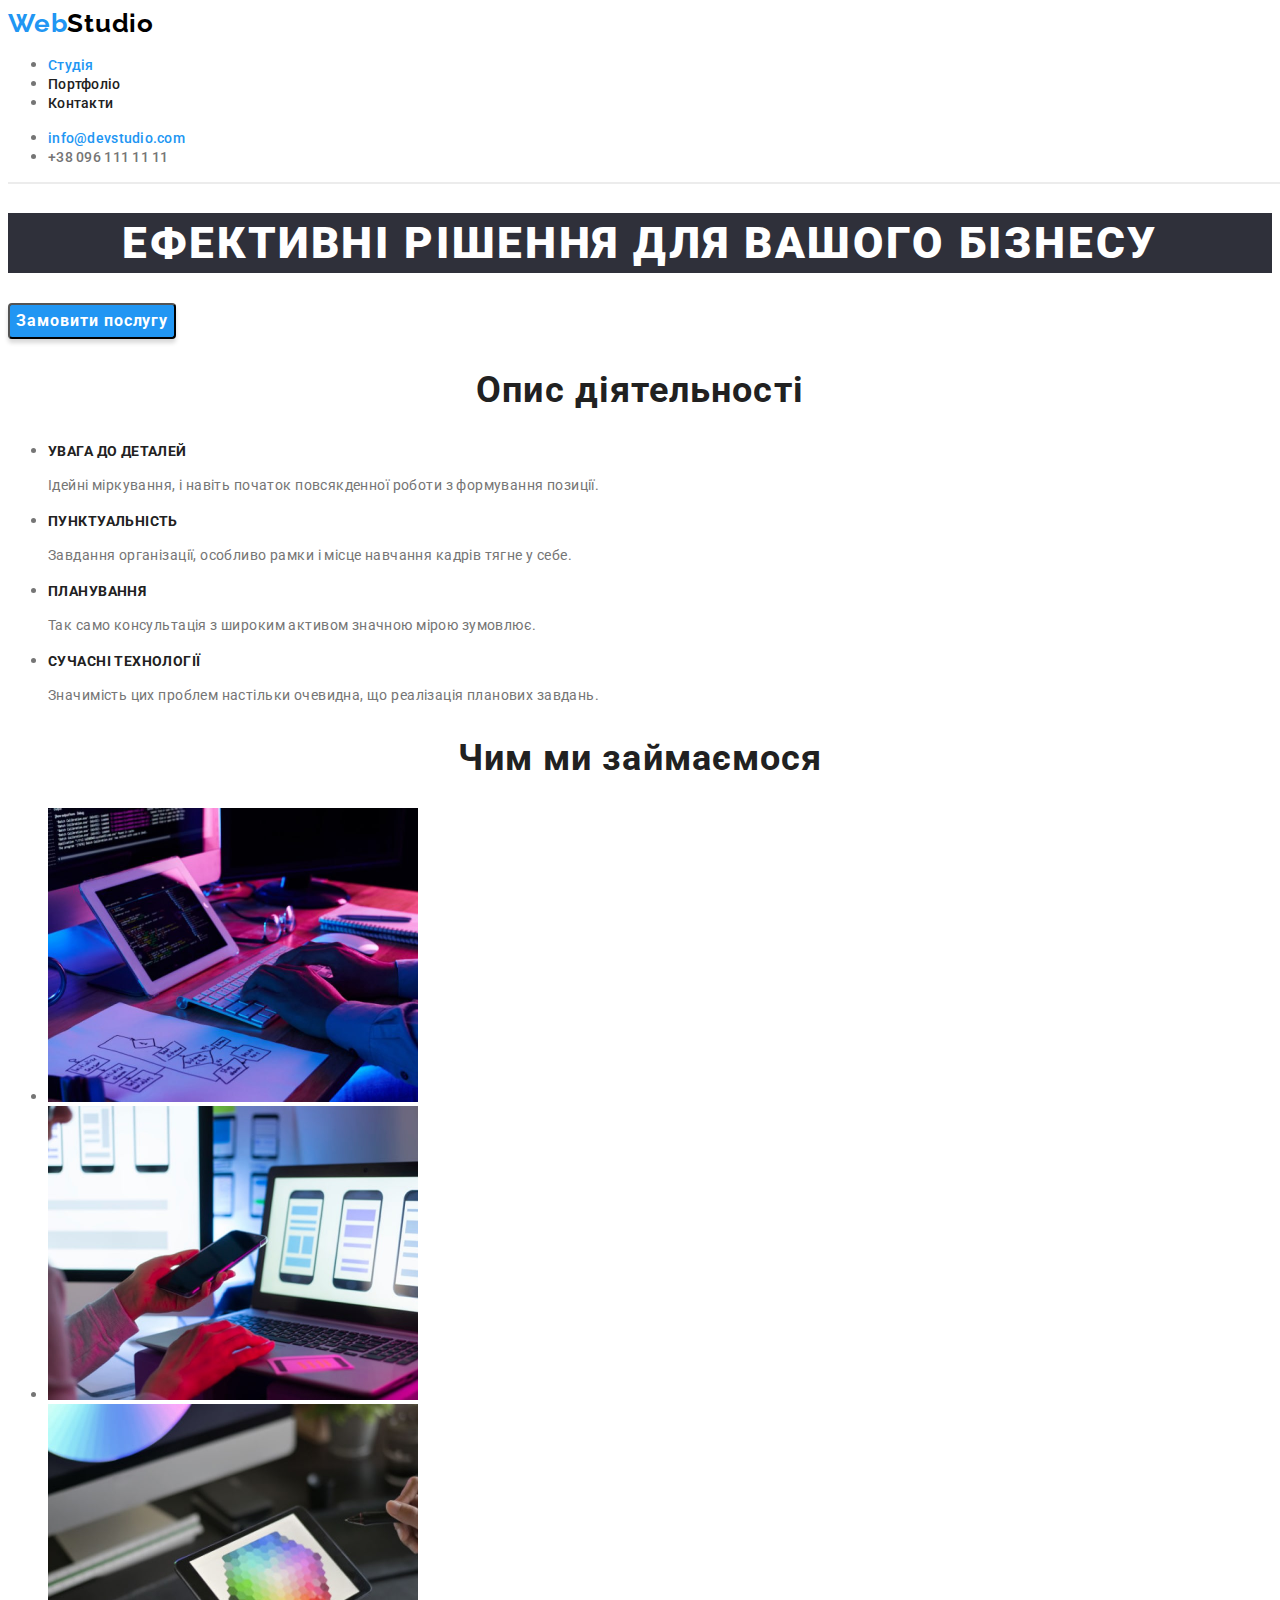
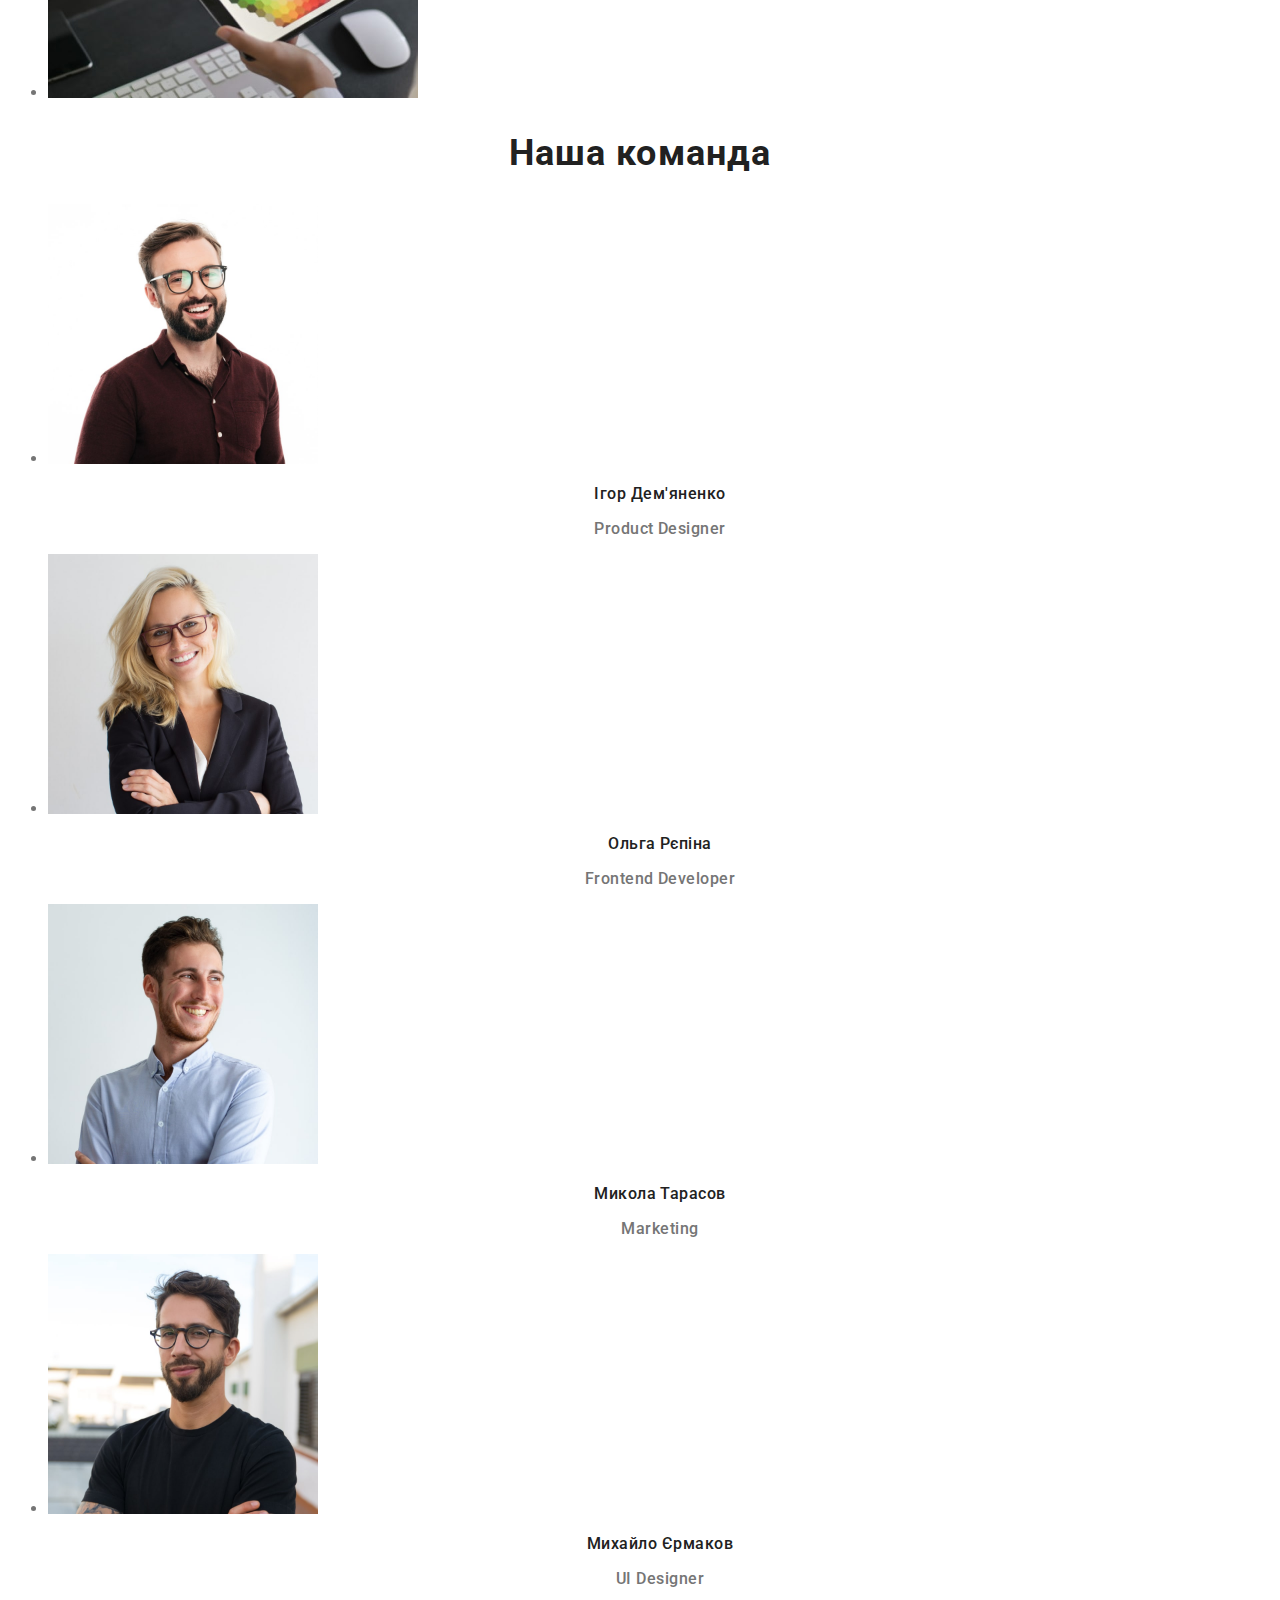
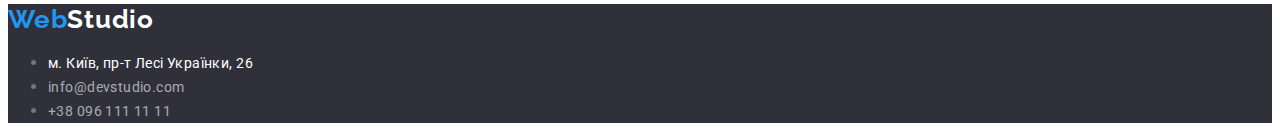
==== commit 6bfeab03: "focus" ====
--- a/index.html
+++ b/index.html
@@ -20,13 +20,13 @@
         ><span class="logo-top-color">Web</span>Studio</a
       >
       <nav>
-        <ul>
-          <li><a href="index.html" class="studio-link-color">Студія</a></li>
-          <li><a href="portfolio.html" class="studio-link">Портфоліо</a></li>
-          <li><a href="#" class="studio-link">Контакти</a></li>
+        <ul class="link-focus">
+          <li><a href="index.html" class="nav-link-color">Студія</a></li>
+          <li><a href="portfolio.html" class="nav-link">Портфоліо</a></li>
+          <li><a href="#" class="nav-link">Контакти</a></li>
         </ul>
       </nav>
-      <ul>
+      <ul class="link-focus">
         <li><a href="mailto:info@devstudio.com" class="mailto">info@devstudio.com</a></li>
         <li><a href="tel:+380961111111" class="tel">+38 096 111 11 11</a></li>
       </ul>
@@ -162,15 +162,15 @@
       </section>
     </main>
     <!--Footer-->
-    <footer class="footer">
+    <footer class="footer-background">
       <a href="index.html" class="logo-footer" lang="en"
         >Web<span class="logo-footer-color">Studio</span></a
       >
       <address>
-        <ul>
+        <ul class="ul-address">
           <li>
             <a
-              class="adress"
+              class="adress-link"
               href="https://goo.gl/maps/CPtrU1FHBa2aNyZL9"
               target="_blank"
               rel="noopener noreferrer"
--- a/css/styles.css
+++ b/css/styles.css
@@ -5,31 +5,45 @@
   letter-spacing: 0.03em;
   color: #757575;
   background-color: #ffffff;
-}
-
-/* header */
+  
+}
+
+/* ---------header --------------*/
 .logo-top {
   font-family: 'Raleway';
   font-weight: 700;
   font-size: 26px;
   line-height: 31px;
-  /* identical to box height */
   letter-spacing: 0.03em;
   color: #000000;
   text-decoration: none;
 }
 .logo-top-color {
-  font-family: 'Raleway';
-  font-weight: 700;
-  font-size: 26px;
-  line-height: 31px;
-  /* identical to box height */
-  letter-spacing: 0.03em;
-  color: #2196f3;
-  text-decoration: none;
-}
-/* nav */
-.studio-link {
+  color: #2196f3;
+}
+/* ---------- nav --------------*/
+.link-focus a:hover {
+  color: #000000;
+  background-color: #2196F3;
+  border-radius: 4px;
+}
+.link-focus a:focus {
+  outline: none;
+  box-shadow: 0 0 0 3px #2196F3;
+}
+
+.nav-link-color:hover {
+
+  border-radius: 4px;
+}
+.nav-link-colorfocus {
+  outline: none;
+
+}
+
+
+.nav-link,
+.nav-link-color {
   font-weight: 500;
   font-size: 14px;
   line-height: 16px;
@@ -37,7 +51,11 @@
   text-decoration: none;
   color: #212121;
 }
-.studio-link-color {
+.nav-link-color {
+  color: #2196f3;
+}
+.mailto,
+.tel {
   font-weight: 500;
   font-size: 14px;
   line-height: 16px;
@@ -45,28 +63,14 @@
   text-decoration: none;
   color: #2196f3;
 }
-.mailto {
-  font-weight: 500;
-  font-size: 14px;
-  line-height: 16px;
-  letter-spacing: 0.02em;
-  text-decoration: none;
-  color: #2196f3;
-}
 .tel {
-  font-family: 'Roboto';
-  font-weight: 500;
-  font-size: 14px;
-  line-height: 16px;
-  letter-spacing: 0.02em;
-  text-decoration: none;
-  color: #757575;
-}
+  color: #757575;
+}
+/* ---------------- section_1 ---------- */
 .header-text {
   font-weight: 900;
   font-size: 44px;
   line-height: 60px;
-  /* or 136% */
   text-align: center;
   letter-spacing: 0.06em;
   text-transform: uppercase;
@@ -75,19 +79,18 @@
   background: #2f303a;
 }
 
-/* -------button -------------*/
+/* -------button Studio-------------*/
 .button {
+  font-family: 'Roboto';
   background: #2196f3;
   box-shadow: 0px 4px 4px rgba(0, 0, 0, 0.15);
   border-radius: 4px;
   cursor: pointer;
 }
 .button-text {
-  font-family: 'Roboto';
   font-weight: 700;
   font-size: 16px;
   line-height: 30px;
-  /* identical to box height, or 188% */
   display: flex;
   align-items: center;
   text-align: center;
@@ -98,10 +101,10 @@
   background-color: #188CE8;;
 }
 .button:focus {
-  font-family: 'Roboto';
   outline: none;
   box-shadow: 0 0 0 3px #188CE8;;
 }
+/* ------ cection-2 -------------*/
 .title {
   font-weight: 700;
   font-size: 36px;
@@ -122,7 +125,6 @@
 .text-section-2 {
   font-size: 14px;
   line-height: 24px;
-  /* or 171% */
   letter-spacing: 0.03em;
   text-decoration: none;
   color: #757575;
@@ -137,35 +139,20 @@
 }
 /* section-3 */
 
-.header-text-section-4 {
-  font-weight: 700;
-  font-size: 36px;
-  line-height: 42px;
-  text-align: center;
-  letter-spacing: 0.03em;
-
-  color: #212121;
-}
 .foto {
   border-radius: 0px;
 }
-.header-text-section-4 {
+.header-text-section-4,
+.text-section-4 {
   font-weight: 500;
   font-size: 16px;
   line-height: 19px;
-  /* identical to box height */
-
-  text-align: center;
-  letter-spacing: 0.03em;
-
+  text-align: center;
+  letter-spacing: 0.03em;
   color: #212121;
 }
 .text-section-4 {
   font-size: 16px;
-  line-height: 19px;
-  /* identical to box height */
-  text-align: center;
-  letter-spacing: 0.03em;
   color: #757575;
 }
 
@@ -176,56 +163,45 @@
   font-weight: 700;
   font-size: 26px;
   line-height: 31px;
-  /* identical to box height */
-
-  letter-spacing: 0.03em;
-
-  color: #2196f3;
-}
-
+  letter-spacing: 0.03em;
+  text-decoration: none;
+  color: #2196f3;
+}
 .logo-footer-color {
-  font-family: 'Raleway';
-  font-weight: 700;
-  font-size: 26px;
-  line-height: 31px;
-  /* identical to box height */
-  text-decoration: none;
-  letter-spacing: 0.03em;
-
-  color: #ffffff;
-}
-.footer {
+  color: #ffffff;
+}
+.footer-background {
   background: #2f303a;
 }
-.adress {
+.adress-link {
   font-size: 14px;
   line-height: 24px;
-  /* or 171% */
   font-style: normal;
   letter-spacing: 0.03em;
   text-decoration: none;
   color: #ffffff;
 }
-.mailto-footer {
+.ul-address a:hover {
+ color: #ffffff;
+  background-color: #2196F3;
+  border-radius: 4px;
+  width: text;
+}
+.ul-address a:focus {
+  outline: none;
+  box-shadow: 0 0 0 3px #2196F3;
+}
+.mailto-footer,
+.tel-footer {
   font-size: 14px;
   line-height: 24px;
-  /* or 171% */
   text-decoration: none;
   font-style: normal;
   letter-spacing: 0.03em;
 
   color: rgba(255, 255, 255, 0.6);
 }
-.tel-footer {
-  font-family: 'Roboto';
-  font-size: 14px;
-  line-height: 24px;
-  /* or 171% */
-  text-decoration: none;
-  font-style: normal;
-  letter-spacing: 0.03em;
-  color: rgba(255, 255, 255, 0.6);
-}
+
 /* portfoli */
 
 .button-portfolio-color {
@@ -267,7 +243,6 @@
 
   color: #ffffff;
 }
-
 .button-portfolio-text {
   font-family: 'Roboto';
   font-weight: 500;
@@ -284,7 +259,6 @@
   font-weight: 700;
   font-size: 18px;
   line-height: 36px;
-  /* identical to box height, or 200% */
   text-decoration: none;
   letter-spacing: 0.06em;
   color: #212121;
@@ -292,6 +266,5 @@
 .text-portfolio {
    font-size: 16px;
   line-height: 30px;
-  /* identical to box height, or 188% */
-  text-decoration: none;
-  letter-spacing: 0.03em;
+  text-decoration: none;
+  letter-spacing: 0.03em;}
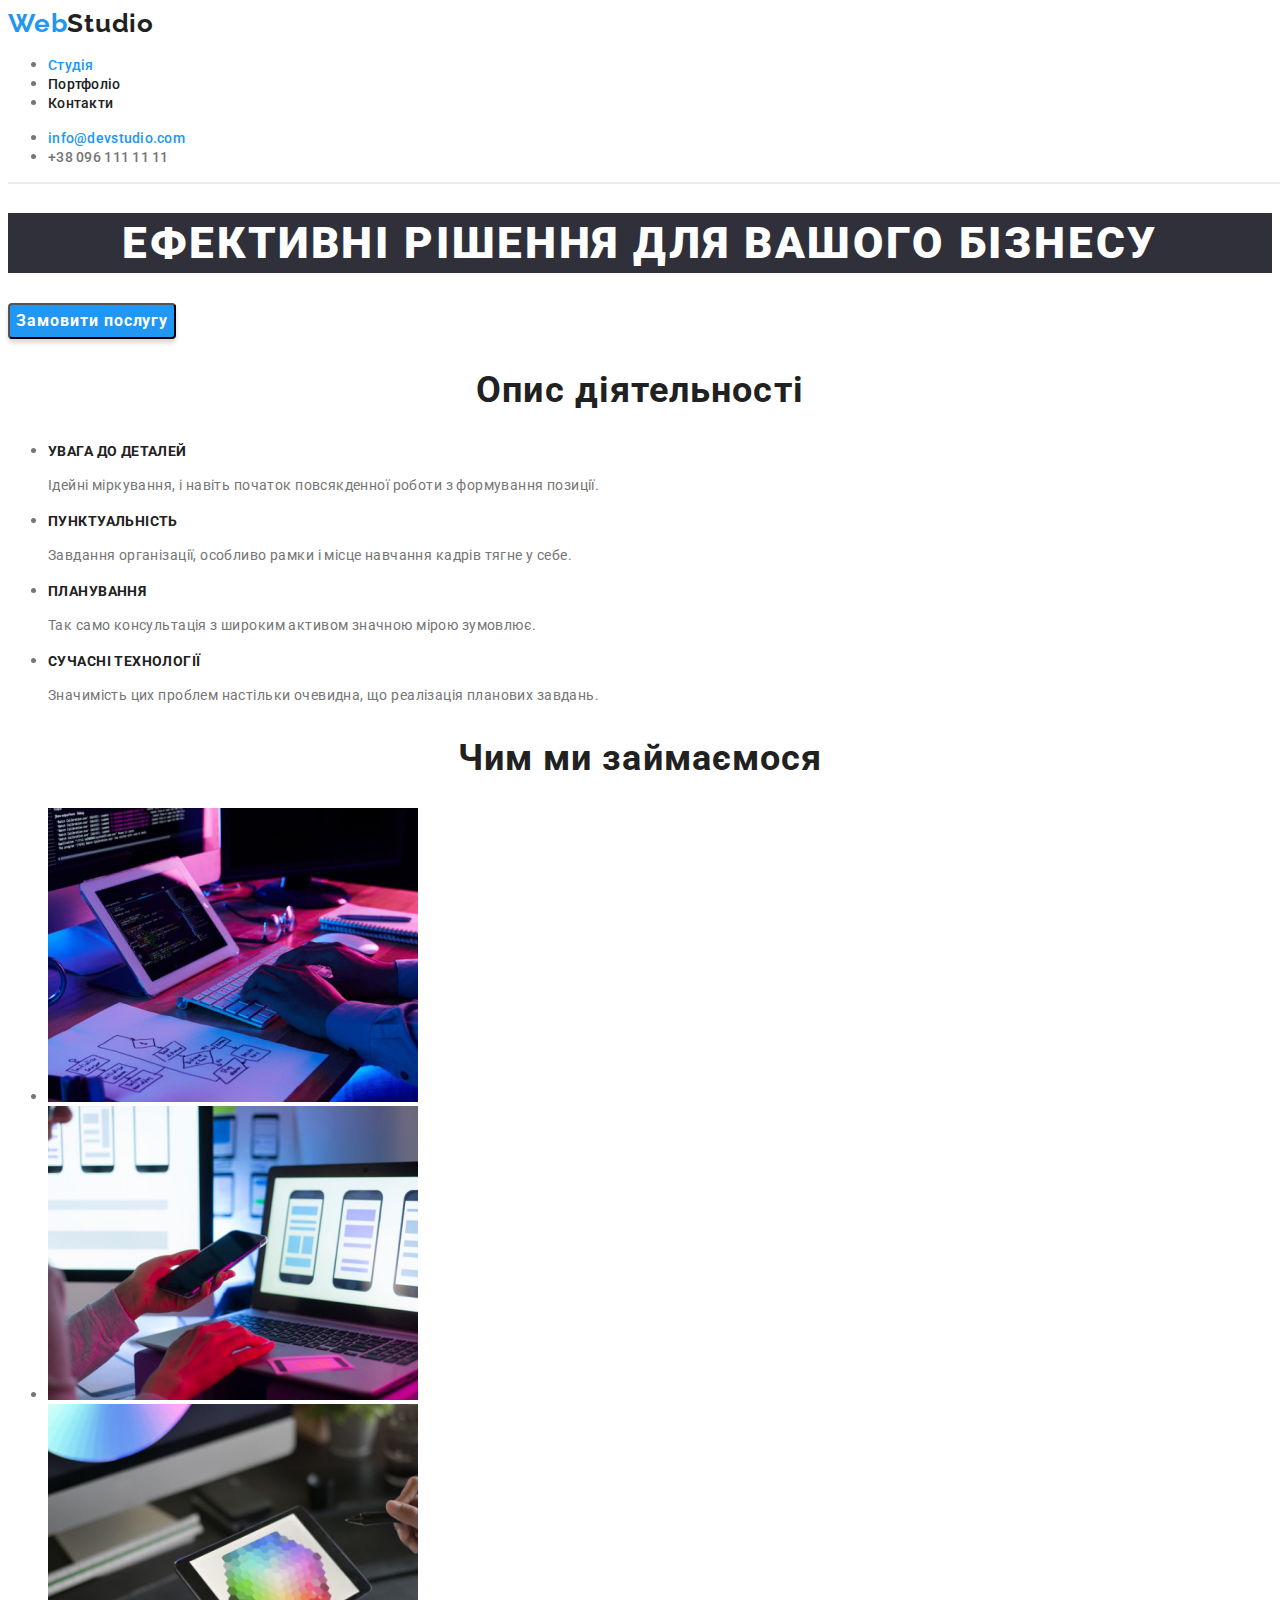
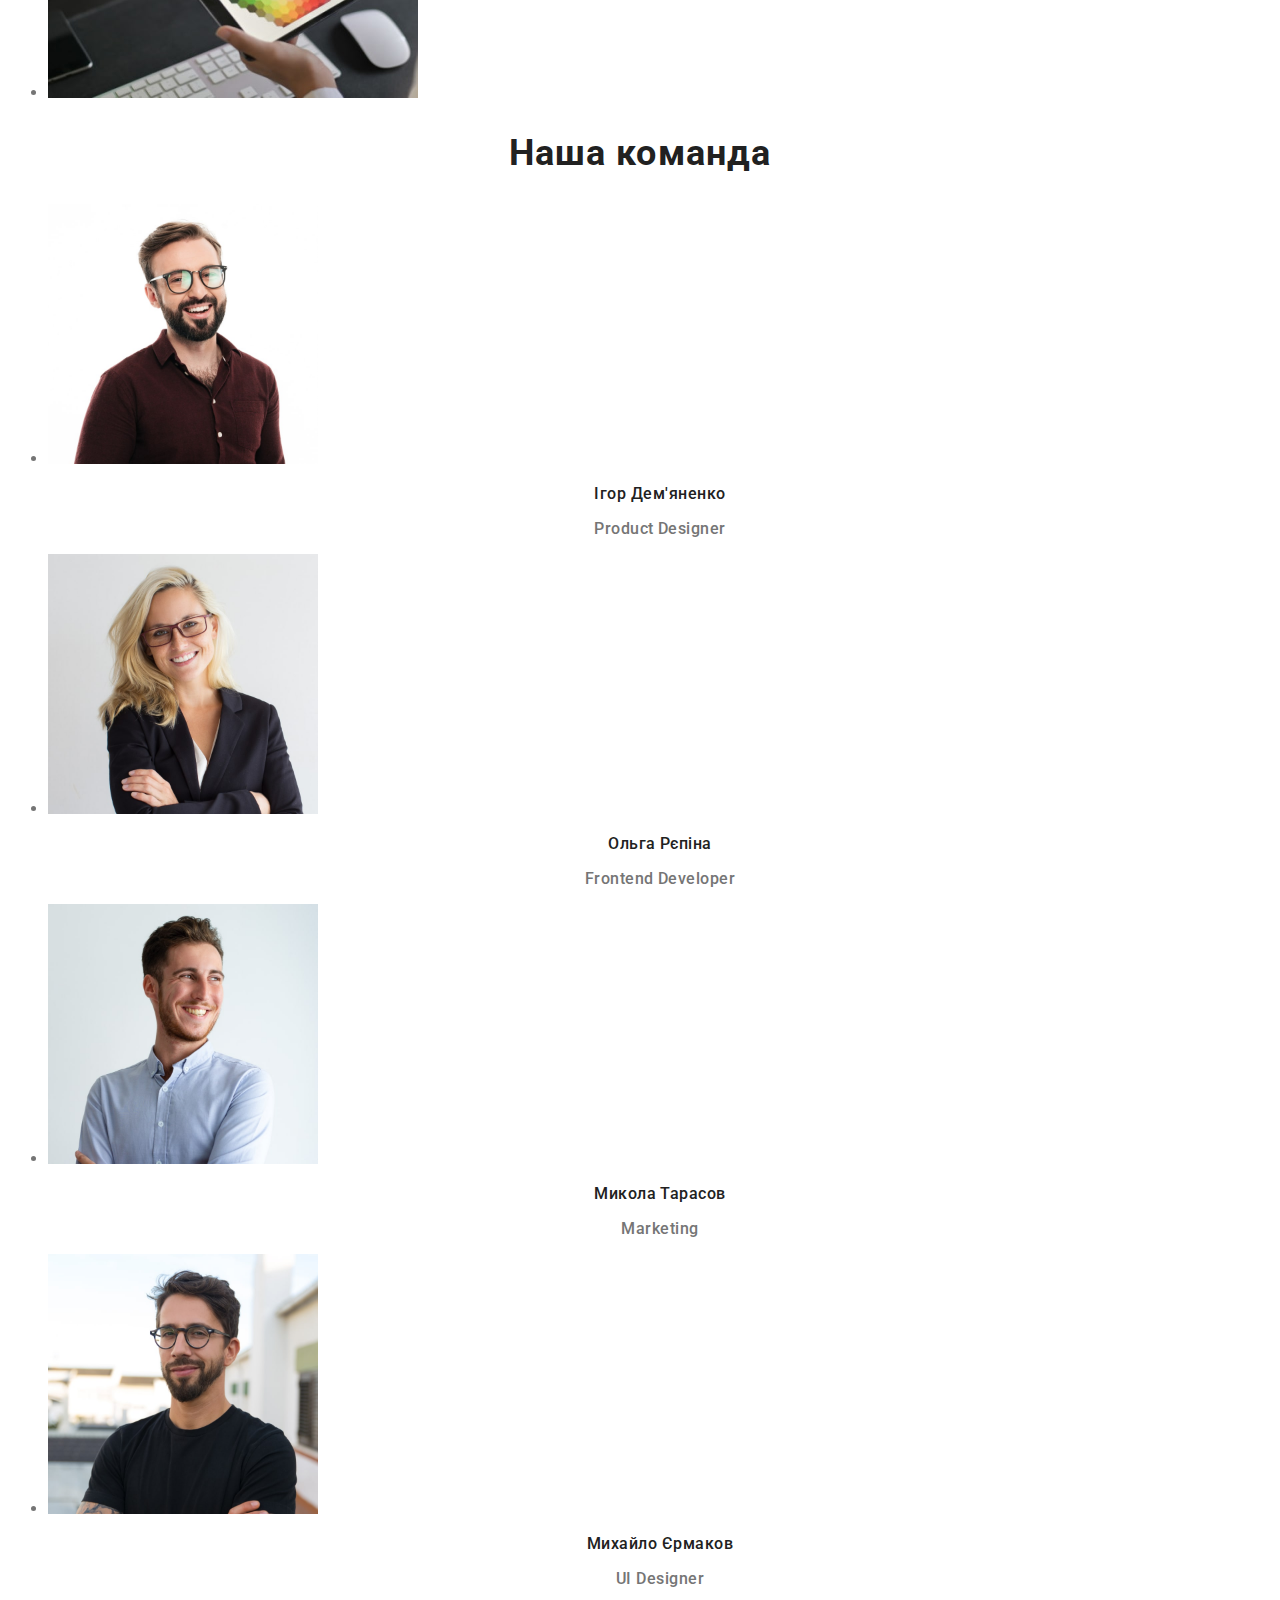
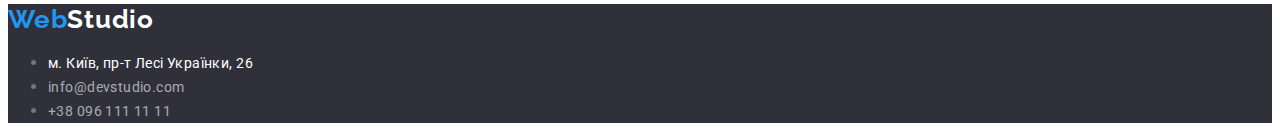
==== commit 132efa5d: "correction after mentor's remark" ====
--- a/index.html
+++ b/index.html
@@ -36,9 +36,7 @@
       <!--section_1-->
       <section>
         <h1 class="header-text">Ефективні рішення для вашого бізнесу</h1>
-        <button class="button" type="button">
-          <span class="button-text">Замовити послугу</span>
-        </button>
+        <button class="button" type="button">Замовити послугу</button>
       </section>
       <!--section_2-->
       <section>
--- a/css/styles.css
+++ b/css/styles.css
@@ -1,47 +1,43 @@
 body {
-  font-family: 'Raleway', sans-serif; 
+  font-family: 'Raleway', sans-serif;
   font-family: 'Roboto', sans-serif;
   font-size: 16px;
   letter-spacing: 0.03em;
-  color: #757575;
-  background-color: #ffffff;
-  
-}
-
-/* ---------header --------------*/
+  color: var(--text-color-p);
+  background-color: var(--body-background-color);
+}
+:root {
+  --text-color: #212121;
+  --beckground-color: #2196f3;
+  --text-color-p: #757575;
+  --body-background-color: #ffffff;
+  --button-hover-focus: #188ce8;
+}
+/* ---------header ----------- ---*/
 .logo-top {
   font-family: 'Raleway';
   font-weight: 700;
   font-size: 26px;
   line-height: 31px;
   letter-spacing: 0.03em;
-  color: #000000;
+  color: var(--text-color);
   text-decoration: none;
 }
 .logo-top-color {
-  color: #2196f3;
+  color: var(--beckground-color);
 }
 /* ---------- nav --------------*/
 .link-focus a:hover {
-  color: #000000;
-  background-color: #2196F3;
+  color: var(--beckground-color);
   border-radius: 4px;
 }
 .link-focus a:focus {
   outline: none;
-  box-shadow: 0 0 0 3px #2196F3;
-}
-
-.nav-link-color:hover {
-
-  border-radius: 4px;
+  box-shadow: 0 0 0 3px var(--beckground-color);
 }
 .nav-link-colorfocus {
   outline: none;
-
-}
-
-
+}
 .nav-link,
 .nav-link-color {
   font-weight: 500;
@@ -49,10 +45,10 @@
   line-height: 16px;
   letter-spacing: 0.02em;
   text-decoration: none;
-  color: #212121;
+  color: var(--text-color);
 }
 .nav-link-color {
-  color: #2196f3;
+  color: var(--beckground-color);
 }
 .mailto,
 .tel {
@@ -61,11 +57,12 @@
   line-height: 16px;
   letter-spacing: 0.02em;
   text-decoration: none;
-  color: #2196f3;
+  color: var(--beckground-color);
 }
 .tel {
-  color: #757575;
-}
+  color: var(--text-color-p);
+}
+
 /* ---------------- section_1 ---------- */
 .header-text {
   font-weight: 900;
@@ -75,19 +72,17 @@
   letter-spacing: 0.06em;
   text-transform: uppercase;
   text-decoration: none;
-  color: #ffffff;
+  color: var(--body-background-color);
   background: #2f303a;
 }
 
 /* -------button Studio-------------*/
 .button {
   font-family: 'Roboto';
-  background: #2196f3;
+  background: var(--beckground-color);
   box-shadow: 0px 4px 4px rgba(0, 0, 0, 0.15);
   border-radius: 4px;
   cursor: pointer;
-}
-.button-text {
   font-weight: 700;
   font-size: 16px;
   line-height: 30px;
@@ -95,15 +90,16 @@
   align-items: center;
   text-align: center;
   letter-spacing: 0.06em;
-  color: #ffffff;
+  color: var(--body-background-color);
 }
 .button:hover {
-  background-color: #188CE8;;
+  background-color: var(--button-hover-focus);
 }
 .button:focus {
   outline: none;
-  box-shadow: 0 0 0 3px #188CE8;;
-}
+  box-shadow: 0 0 0 3px var(--button-hover-focus);
+}
+
 /* ------ cection-2 -------------*/
 .title {
   font-weight: 700;
@@ -111,24 +107,24 @@
   line-height: 42px;
   text-align: center;
   letter-spacing: 0.03em;
-  color: #212121;
-}
-.header-text-section-2{
-font-style: normal;
-font-weight: 700;
-font-size: 14px;
-line-height: 16px;
-letter-spacing: 0.03em;
-text-transform: uppercase;
-color: #212121;
+  color: var(--text-color);
+}
+.header-text-section-2 {
+  font-weight: 700;
+  font-size: 14px;
+  line-height: 16px;
+  letter-spacing: 0.03em;
+  text-transform: uppercase;
+  color: var(--text-color);
 }
 .text-section-2 {
   font-size: 14px;
   line-height: 24px;
   letter-spacing: 0.03em;
   text-decoration: none;
-  color: #757575;
-}
+  color: var(--text-color-p);
+}
+
 /* Line */
 .line {
   width: 1600px;
@@ -137,6 +133,7 @@
   top: 80px;
   border: 1px solid #ececec;
 }
+
 /* section-3 */
 
 .foto {
@@ -149,15 +146,14 @@
   line-height: 19px;
   text-align: center;
   letter-spacing: 0.03em;
-  color: #212121;
+  color: var(--text-color);
 }
 .text-section-4 {
   font-size: 16px;
-  color: #757575;
+  color: var(--text-color-p);
 }
 
 /* Footer */
-
 .logo-footer {
   font-family: 'Raleway';
   font-weight: 700;
@@ -165,10 +161,10 @@
   line-height: 31px;
   letter-spacing: 0.03em;
   text-decoration: none;
-  color: #2196f3;
+  color: var(--beckground-color);
 }
 .logo-footer-color {
-  color: #ffffff;
+  color: var(--body-background-color);
 }
 .footer-background {
   background: #2f303a;
@@ -179,17 +175,16 @@
   font-style: normal;
   letter-spacing: 0.03em;
   text-decoration: none;
-  color: #ffffff;
+  color: var(--body-background-color);
 }
 .ul-address a:hover {
- color: #ffffff;
-  background-color: #2196F3;
-  border-radius: 4px;
-  width: text;
+  color: var(--beckground-color);
+
+  border-radius: 4px;
 }
 .ul-address a:focus {
   outline: none;
-  box-shadow: 0 0 0 3px #2196F3;
+  box-shadow: 0 0 0 3px var(--beckground-color);
 }
 .mailto-footer,
 .tel-footer {
@@ -198,14 +193,13 @@
   text-decoration: none;
   font-style: normal;
   letter-spacing: 0.03em;
-
   color: rgba(255, 255, 255, 0.6);
 }
 
 /* portfoli */
-
 .button-portfolio-color {
-  background: #2196f3;
+  background: var(--beckground-color);
+  
   /* shadow-middle */
   cursor: pointer;
   box-shadow: 0px 3px 1px rgba(0, 0, 0, 0.1), 0px 1px 2px rgba(0, 0, 0, 0.08),
@@ -236,24 +230,20 @@
   font-weight: 500;
   font-size: 16px;
   line-height: 26px;
-  /* identical to box height, or 162% */
-  text-decoration: none;
-  text-align: center;
-  letter-spacing: 0.03em;
-
-  color: #ffffff;
+  text-decoration: none;
+  text-align: center;
+  letter-spacing: 0.03em;
+  color: var(--body-background-color);
 }
 .button-portfolio-text {
   font-family: 'Roboto';
   font-weight: 500;
   font-size: 16px;
   line-height: 26px;
-  /* identical to box height, or 162% */
-
-  text-align: center;
-  letter-spacing: 0.03em;
-  text-decoration: none;
-  color: #212121;
+  text-align: center;
+  letter-spacing: 0.03em;
+  text-decoration: none;
+  color: var(--text-color);
 }
 .title-portfolio {
   font-weight: 700;
@@ -261,10 +251,11 @@
   line-height: 36px;
   text-decoration: none;
   letter-spacing: 0.06em;
-  color: #212121;
+  color: var(--text-color);
 }
 .text-portfolio {
-   font-size: 16px;
+  font-size: 16px;
   line-height: 30px;
   text-decoration: none;
-  letter-spacing: 0.03em;}
+  letter-spacing: 0.03em;
+}
